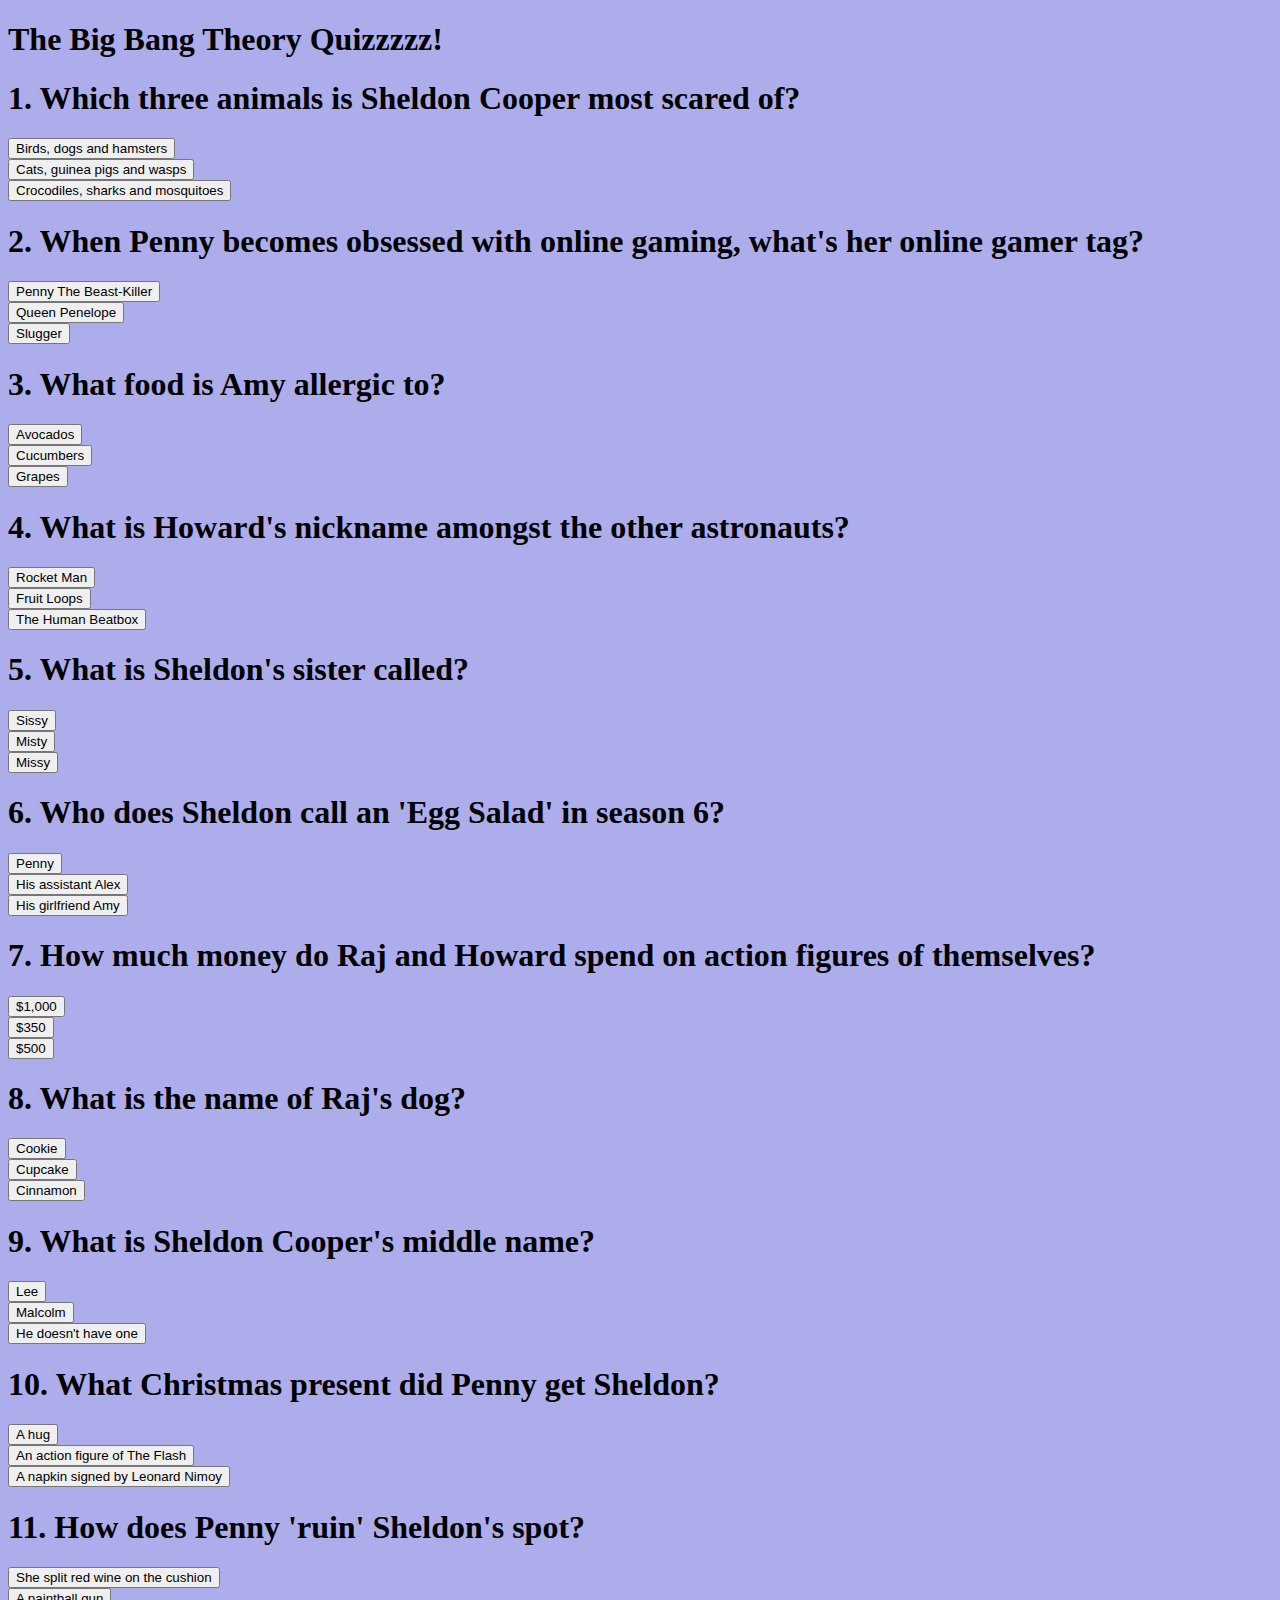
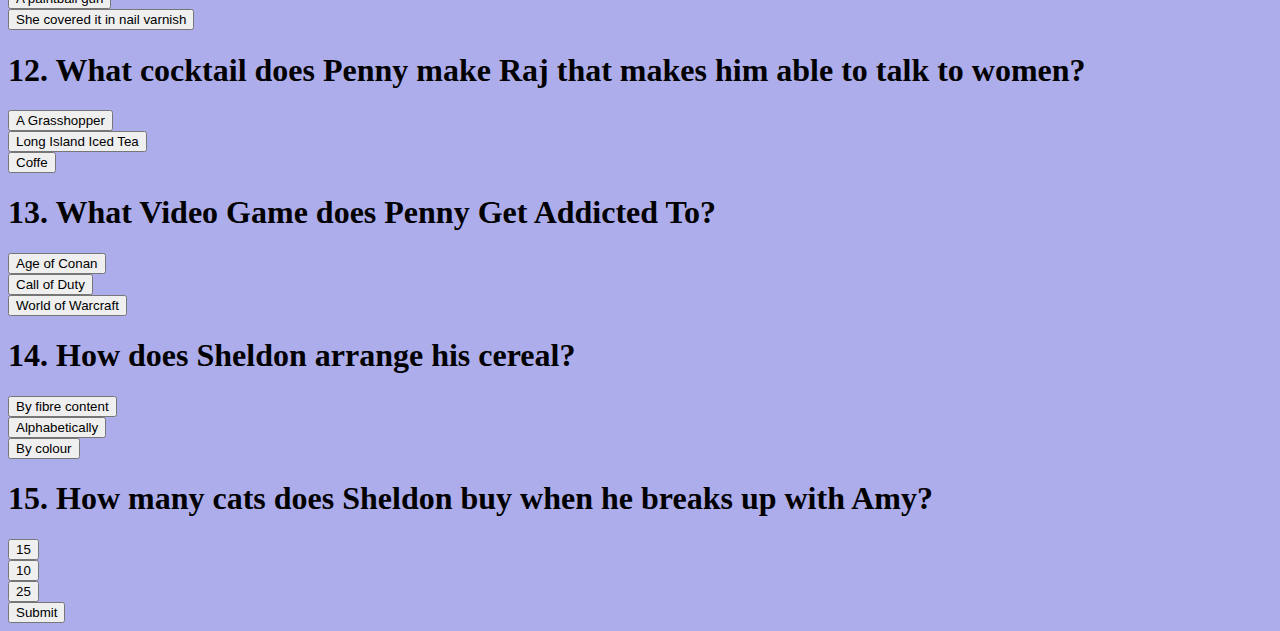
==== bigbang.html @ 1e543fb7 "quiz for the bing bang theory" ====
<!DOCTYPE html>
<html>

<head>
    <title>The Big Bang Theory Quizzzzz!</title>
    <link rel="stylesheet" type="text/css" href="Quiz.css">
</head>

<body>
    <style>
        body {
            background: #adadeb;
        }
    </style>
    <div class=title>
        <h1> The Big Bang Theory Quizzzzz!</h1>
    </div>
    <div class=questionBox>
        <h1>1. Which three animals is Sheldon Cooper most scared of? </h1>
    </div>
    <div class="choice">
        <div row>
            <button class=button id=1B onclick="QuestOneOne();QuestOneColor()">Birds, dogs and hamsters</button>
        </div>
        <div row>
            <button class=button id=1A onclick="QuestOneZero();QuestOneColor()">Cats, guinea pigs and wasps</button>
        </div>
        <div row>
            <button class=button id=1C onclick="QuestOneZero();QuestOneColor()">Crocodiles, sharks and mosquitoes
            </button>
        </div>
    </div>
    <div class=questionBox>
        <h1>2. When Penny becomes obsessed with online gaming, what's her online gamer
            tag? </h1>
    </div>
    <div class="choice">
        <div row>
            <button class=button id=2A onclick="QuestTwoZero();QuestTwoColor()">Penny The Beast-Killer</button>
        </div>
        <div row>
            <button class=button id=2B onclick="QuestTwoOne();QuestTwoColor()">Queen Penelope</button>
        </div>
        <div row>
            <button class=button id=2C onclick="QuestTwoZero();QuestTwoColor()">Slugger</button>
        </div>
    </div>
    <div class=questionBox>
        <h1>3. What food is Amy allergic to? </h1>
    </div>
    <div class="choice">
        <div row>
            <button class=button id=3B onclick="QuestThreeOne();QuestThreeColor()">Avocados
            </button>
        </div>
        <div row>
            <button class=button id=3A onclick="QuestThreeZero();QuestThreeColor()">Cucumbers</button>
        </div>
        <div row>
            <button class=button id=3C onclick="QuestThreeOne();QuestThreeColor()">Grapes</button>
        </div>
    </div>
    <div class=questionBox>
        <h1>4. What is Howard's nickname amongst the other astronauts? </h1>
    </div>
    <div class="choice">
        <div row>
            <button class=button id=4A onclick="QuestFourZero();QuestFourColor()">Rocket Man</button>
        </div>
        <div row>
            <button class=button id=4B onclick="QuestFourOne();QuestFourColor()">Fruit Loops</button>
        </div>
        <div row>
            <button class=button id=4C onclick="QuestFourZero();QuestFourColor()">The Human Beatbox</button>
        </div>
    </div>
    <div class=questionBox>
        <h1>5. What is Sheldon's sister called? </h1>
    </div>
    <div class="choice">
        <div row>
            <button class=button id=5A onclick="QuestFiveZero();QuestFiveColor()">Sissy</button>
        </div>
        <div row>
            <button class=button id=5C onclick="QuestFiveZero();QuestFiveColor()">Misty</button>
        </div>
        <div row>
            <button class=button id=5B onclick="QuestFiveOne();QuestFiveColor()">Missy
            </button>
        </div>
    </div>
    <div class=questionBox>
        <h1>6. Who does Sheldon call an 'Egg Salad' in season 6? </h1>
    </div>
    <div class="choice">
        <div row>
            <button class=button id=6A onclick="QuestSixZero();QuestSixColor()">Penny</button>
        </div>
        <div row>
            <button class=button id=6B onclick="QuestSixOne();QuestSixColor()">His assistant Alex</button>
        </div>
        <div row>
            <button class=button id=6C onclick="QuestSixZero();QuestSixColor()">His girlfriend Amy</button>
        </div>
    </div>
    <div class=questionBox>
        <h1>7. How much money do Raj and Howard spend on action figures of themselves? </h1>
    </div>
    <div class="choice">
        <div row>
            <button class=button id=7B onclick="QuestSevenOne();QuestSevenColor()">$1,000</button>
        </div>
        <div row>
            <button class=button id=7A onclick="QuestSevenZero();QuestSevenColor()">$350</button>
        </div>
        <div row>
            <button class=button id=7C onclick="QuestSevenOne();QuestSevenColor()">$500</button>
        </div>
    </div>
    <div class=questionBox>
        <h1>8. What is the name of Raj's dog? </h1>
    </div>
    <div class="choice">
        <div row>
            <button class=button id=8A onclick="QuestEightZero();QuestEightColor()">Cookie</button>
        </div>
        <div row>
            <button class=button id=8C onclick="QuestEightZero();QuestEightColor()"> Cupcake</button>
        </div>
        <div row>
            <button class=button id=8B onclick="QuestEightOne();QuestEightColor()"> Cinnamon</button>
        </div>
    </div>
    <div class=questionBox>
        <h1>9. What is Sheldon Cooper's middle name? </h1>
    </div>
    <div class="choice">
        <div row>
            <button class=button id=9B onclick="QuestNineOne();QuestNineColor()">Lee</button>
        </div>
        <div row>
            <button class=button id=9A onclick="QuestNineZero();QuestNineColor()">Malcolm</button>
        </div>
        <div row>
            <button class=button id=9C onclick="QuestNineZero();QuestNineColor()">He doesn't have one</button>
        </div>
    </div>
    <div class=questionBox>
        <h1>10. What Christmas present did Penny get Sheldon? </h1>
    </div>
    <div class="choice">
        <div row>
            <button class=button id=10A onclick="QuestTenZero();QuestTenColor()">A hug</button>
        </div>
        <div row>
            <button class=button id=10C onclick="QuestTenZero();QuestTenColor()">An action figure of The Flash </button>
        </div>
        <div row>
            <button class=button id=10B onclick="QuestTenOne();QuestTenColor()">A napkin signed by Leonard Nimoy
            </button>
        </div>
    </div>
    <div class=questionBox>
        <h1>11. How does Penny 'ruin' Sheldon's spot? </h1>
    </div>
    <div class="choice">
        <div row>
            <button class=button id=11A onclick="QuestElevenZero();QuestElevenColor()">She split red wine on the
                cushion</button>
        </div>
        <div row>
            <button class=button id=11B onclick="QuestElevenOne();QuestElevenColor()">A paintball gun</button>
        </div>
        <div row>
            <button class=button id=11C onclick="QuestElevenZero();QuestElevenColor()">She covered it in nail
                varnish</button>
        </div>
    </div>
    <div class=questionBox>
        <h1>12. What cocktail does Penny make Raj that makes him able to talk to women? </h1>
    </div>
    <div class="choice">
        <div row>
            <button class=button id=12B onclick="QuestTwelveOne();QuestTwelveColor()">A Grasshopper</button>
        </div>
        <div row>
            <button class=button id=12A onclick="QuestTwelveZero();QuestTwelveColor()">Long Island Iced Tea</button>
        </div>
        <div row>
            <button class=button id=12C onclick="QuestTwelveZero();QuestTwelveColor()">Coffe</button>
        </div>
    </div>
    <div class=questionBox>
        <h1>13. What Video Game does Penny Get Addicted To? </h1>
    </div>
    <div class="choice">
        <div row>
            <button class=button id=13B onclick="QuestThirteenOne();QuestThirteenColor()">Age of Conan</button>
        </div>
        <div row>
            <button class=button id=13C onclick="QuestThirteenZero();QuestThirteenColor()">Call of Duty</button>
        </div>
        <div row>
            <button class=button id=13A onclick="QuestThirteenOne();QuestThirteenColor()">World of Warcraft</button>
        </div>
    </div>
    <div class=questionBox>
        <h1>14. How does Sheldon arrange his cereal? </h1>
    </div>
    <div class="choice">
        <div row>
            <button class=button id=14B onclick="QuestFourteenOne();QuestFourteenColor()">By fibre content </button>
        </div>
        <div row>
            <button class=button id=14A onclick="QuestFourteenZero();QuestFourteenColor()">Alphabetically</button>
        </div>
        <div row>
            <button class=button id=14C onclick="QuestFourteenZero();QuestFourteenColor()">By colour</button>
        </div>
    </div>
    <div class=questionBox>
        <h1>15. How many cats does Sheldon buy when he breaks up with Amy? </h1>
    </div>
    <div class="choice">
        <div row>
            <button class=button id=15A onclick="QuestFifteenZero();QuestFifteenColor()">15</button>
        </div>
        <div row>
            <button class=button id=15C onclick="QuestFifteenZero();QuestFifteenColor()">10</button>
        </div>
        <div row>
            <button class=button id=15B onclick="QuestFifteenOne();QuestFifteenColor()">25</button>
        </div>
    </div>
    <div class=final>
        <button id=Submit onclick="result();SubmitColor()">Submit</button>
    </div>
    <script src="Quiz.js"></script>
</body>

</html>
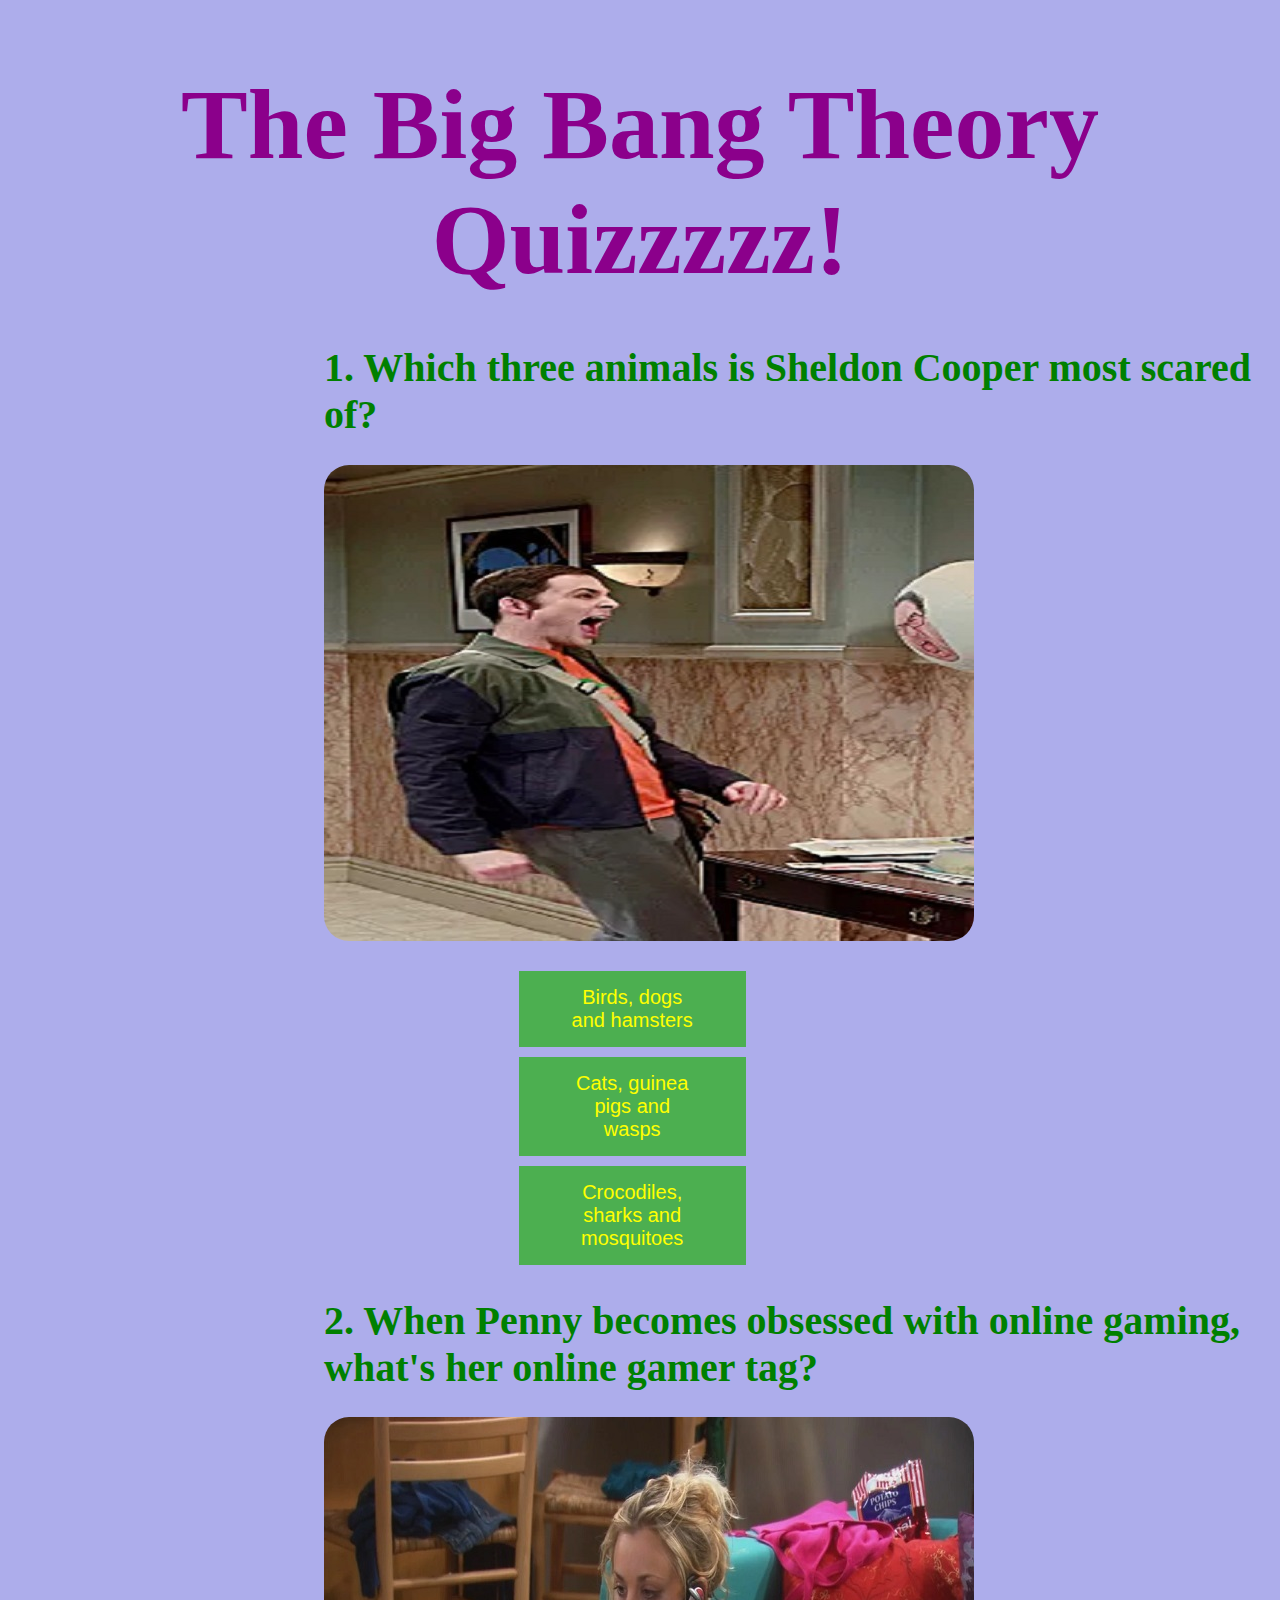
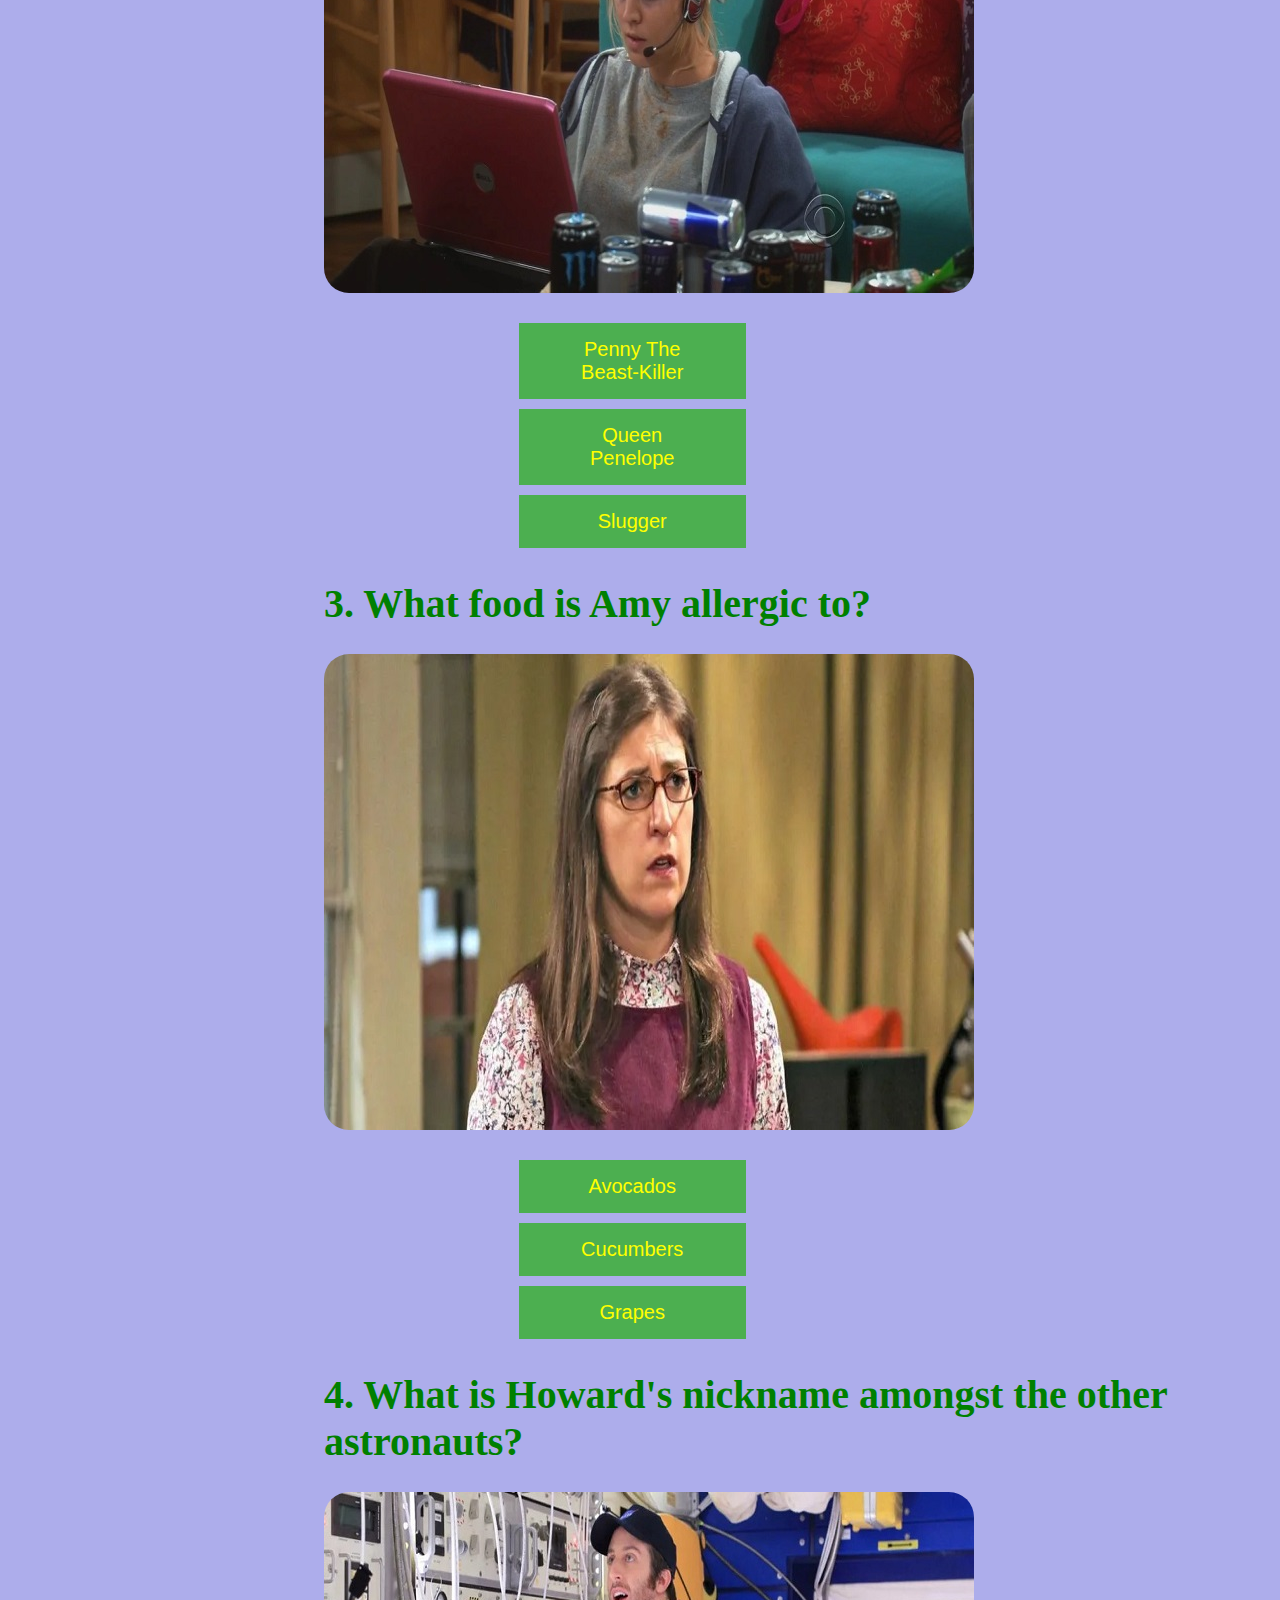
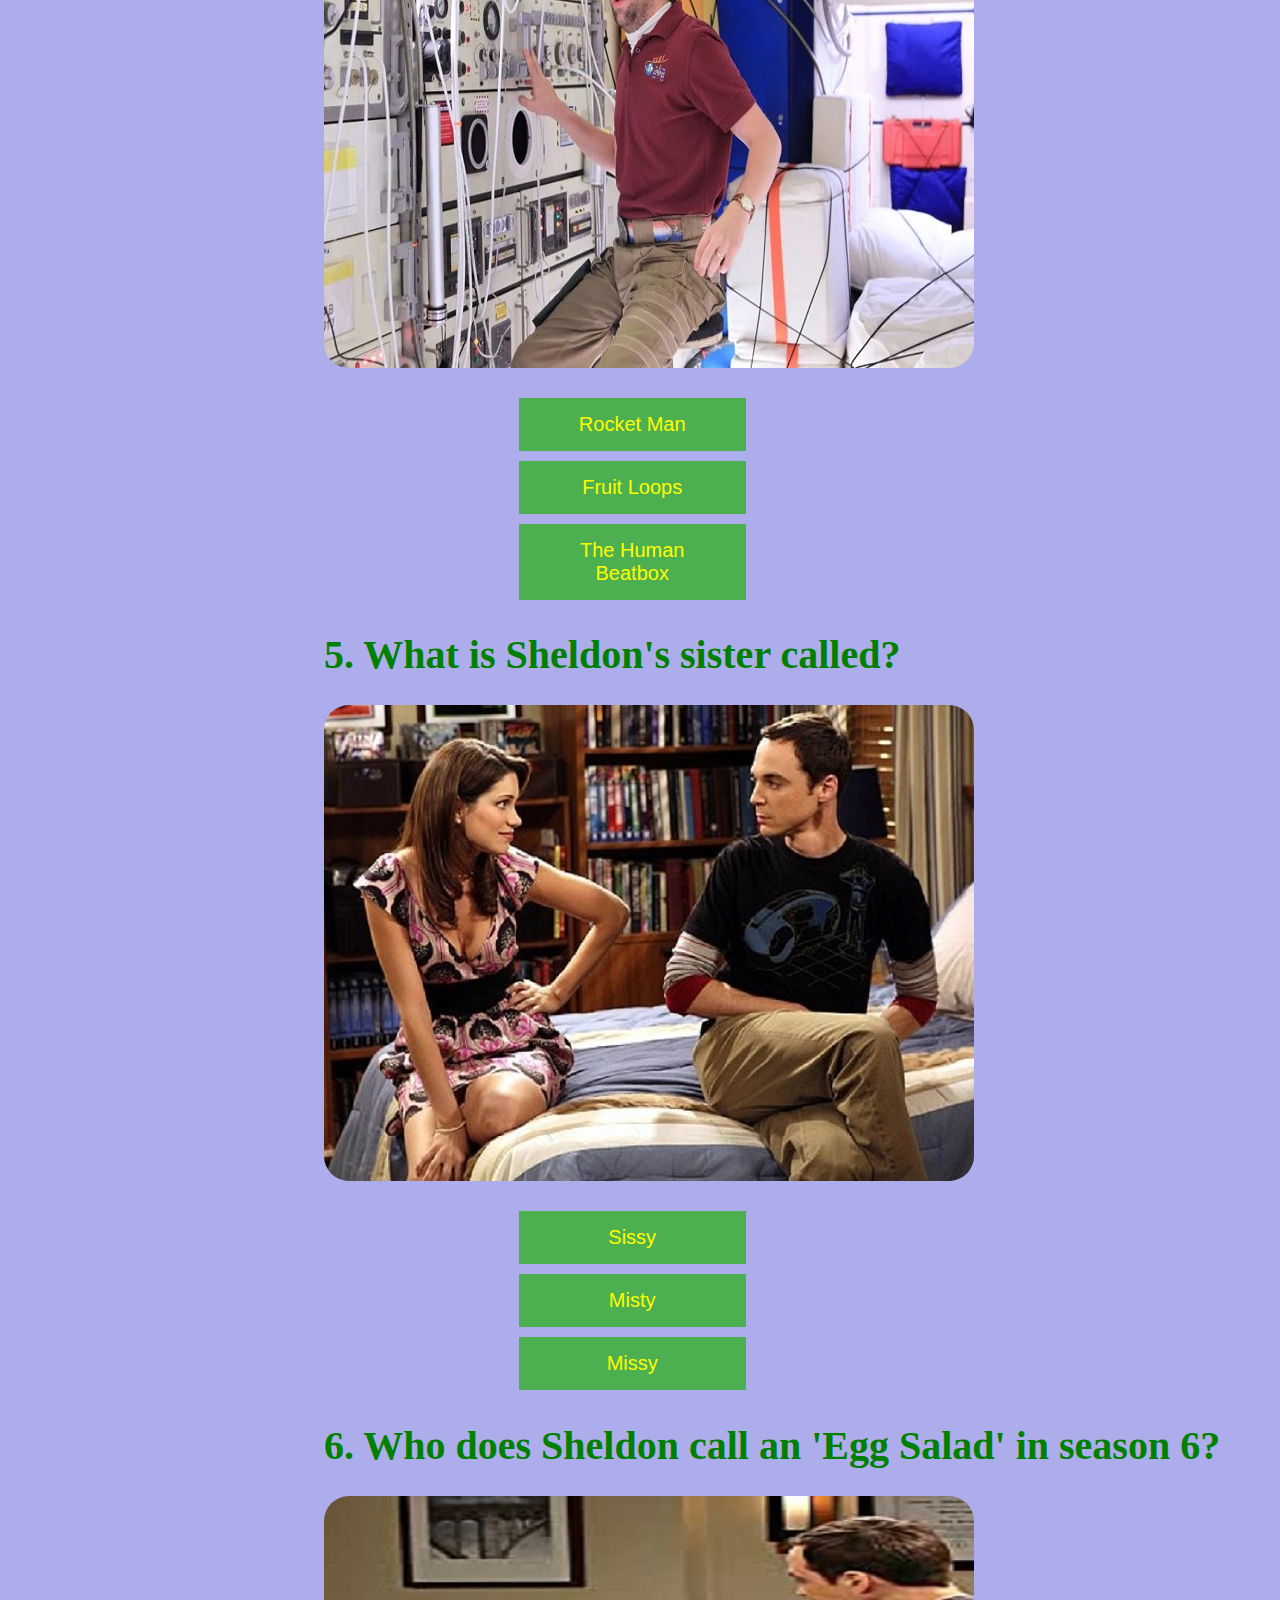
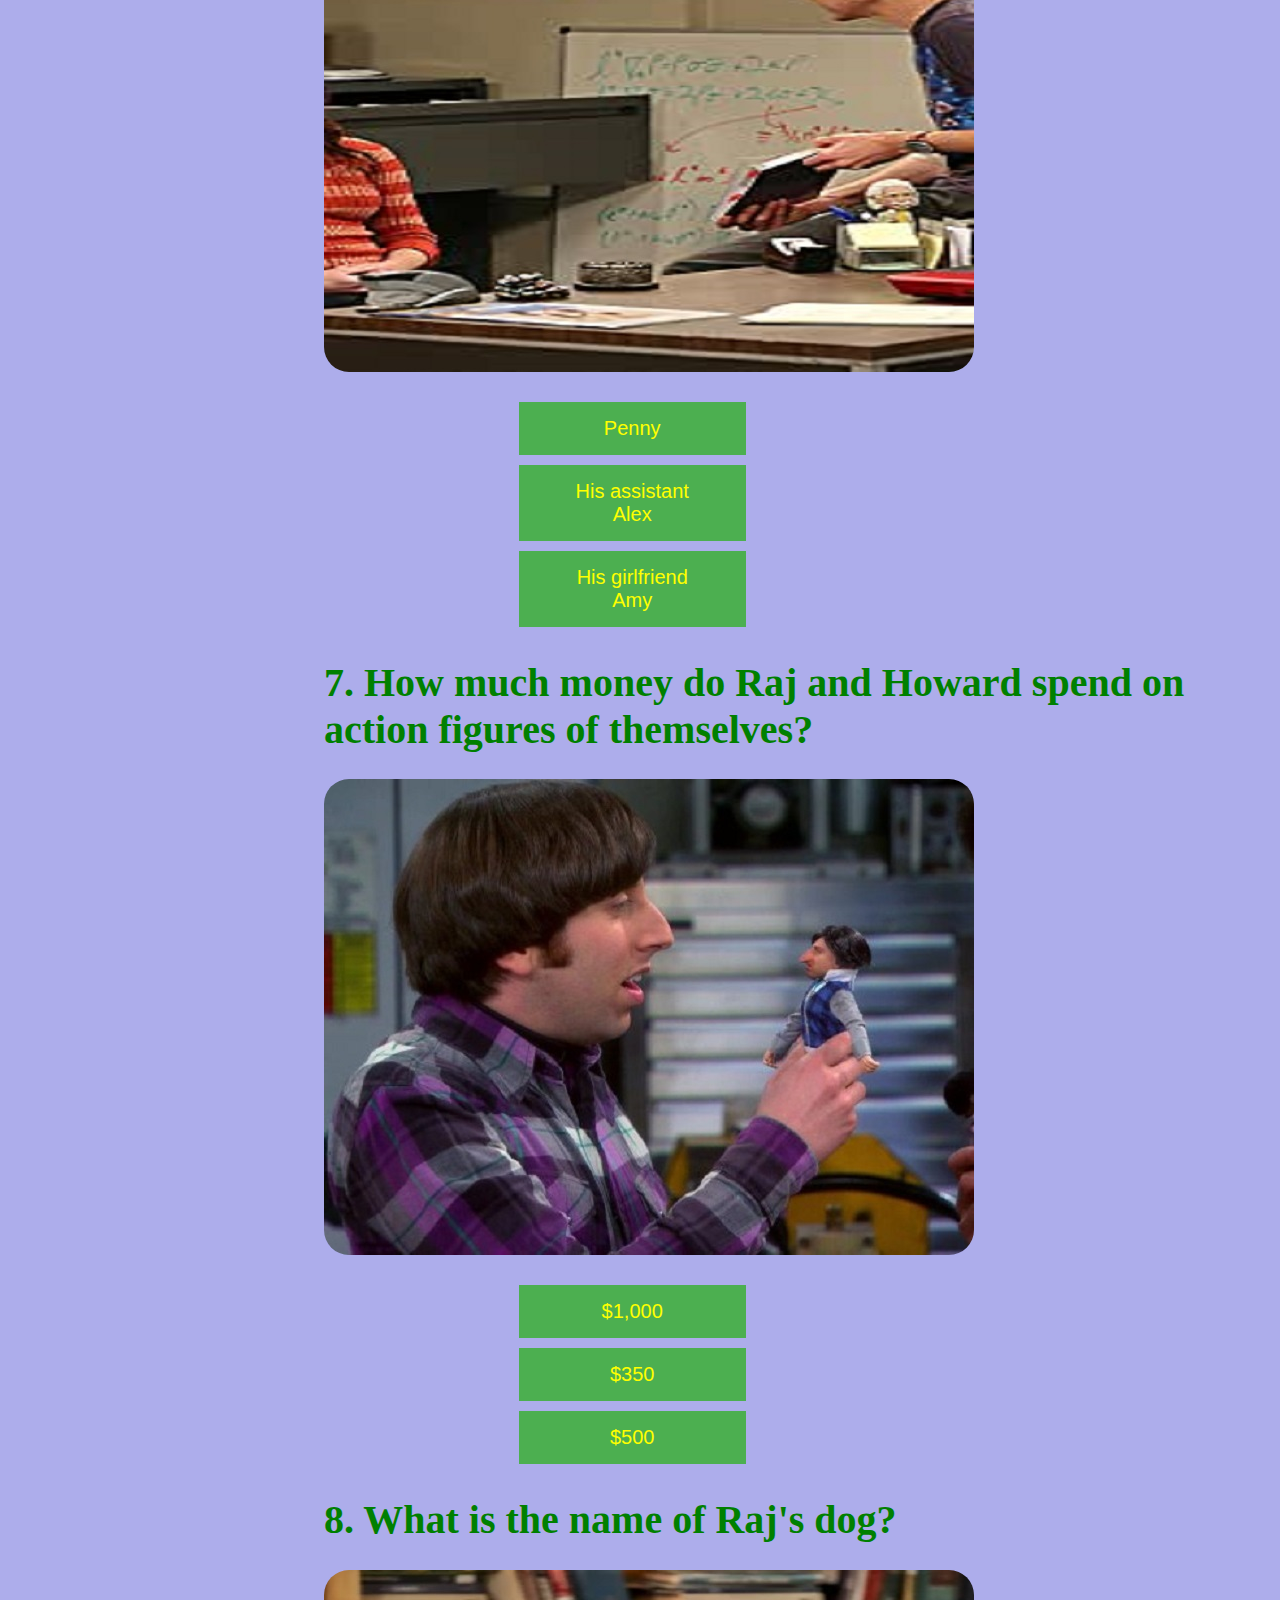
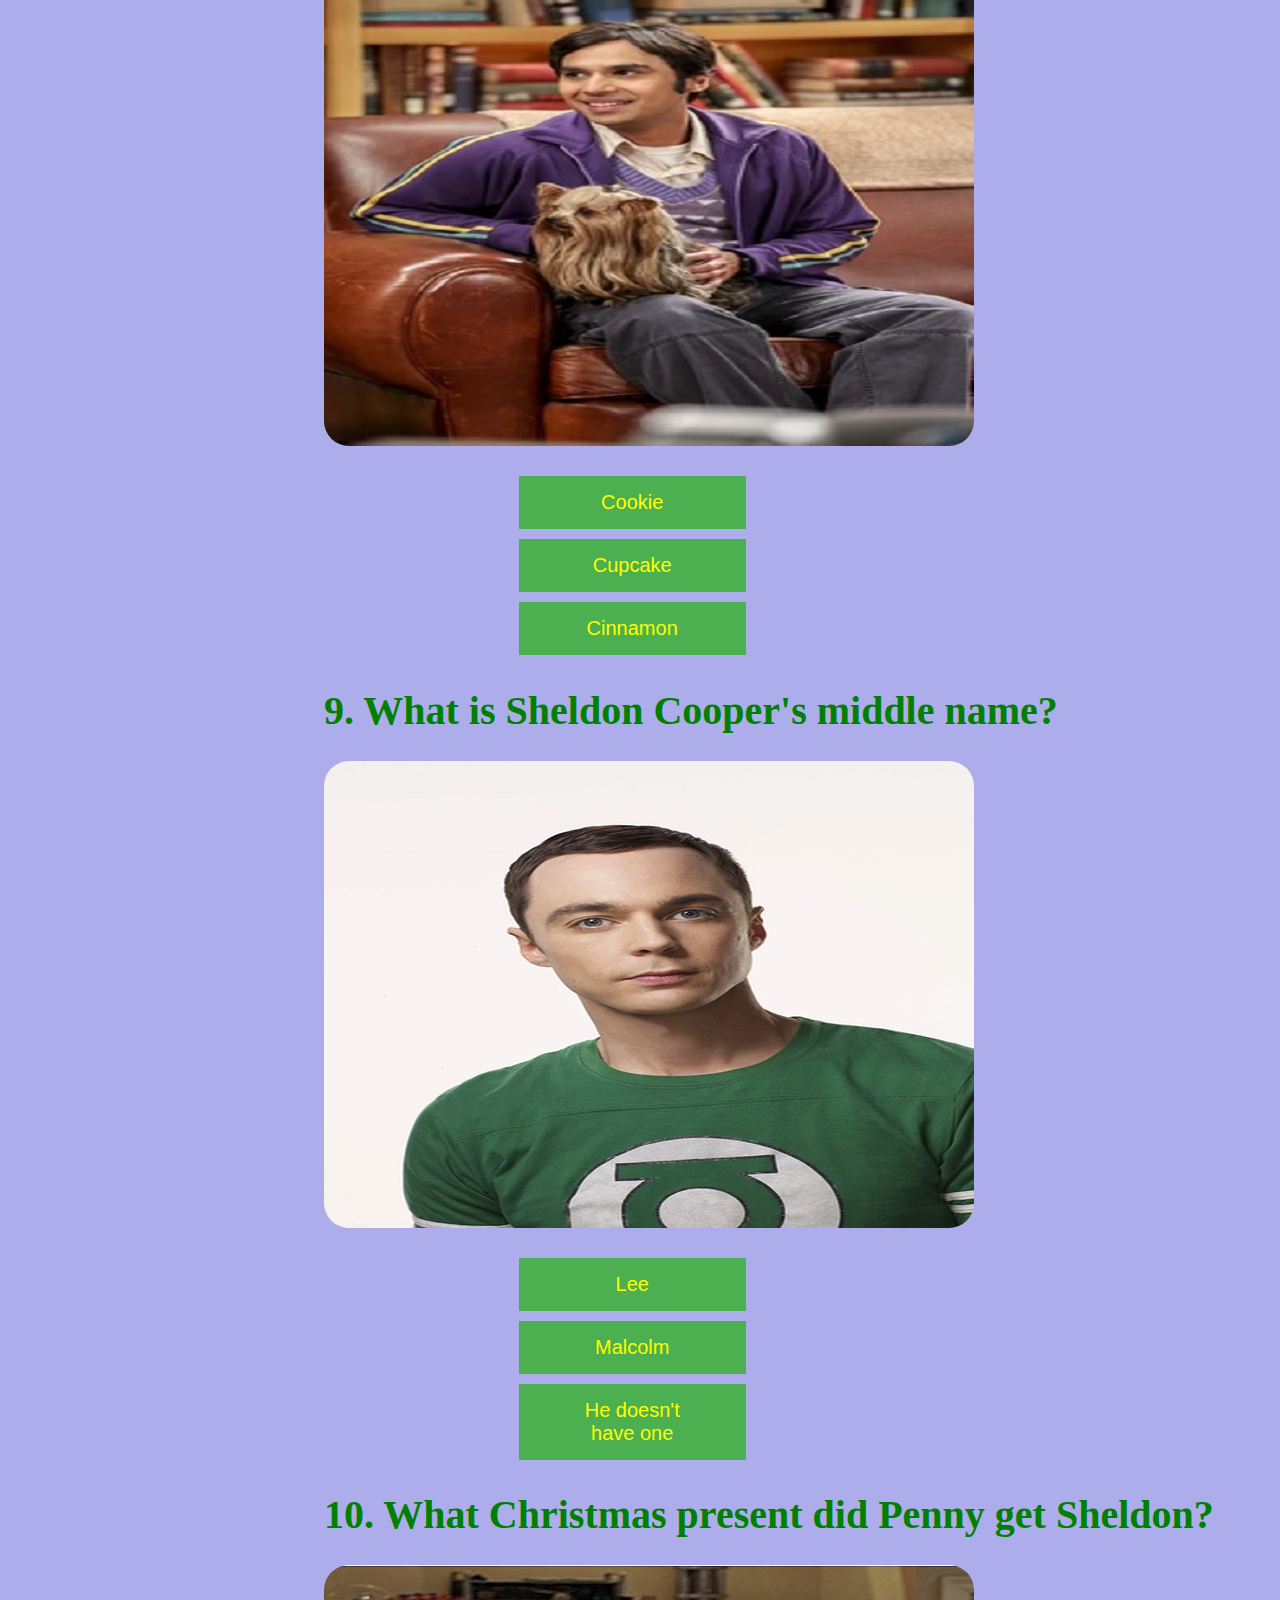
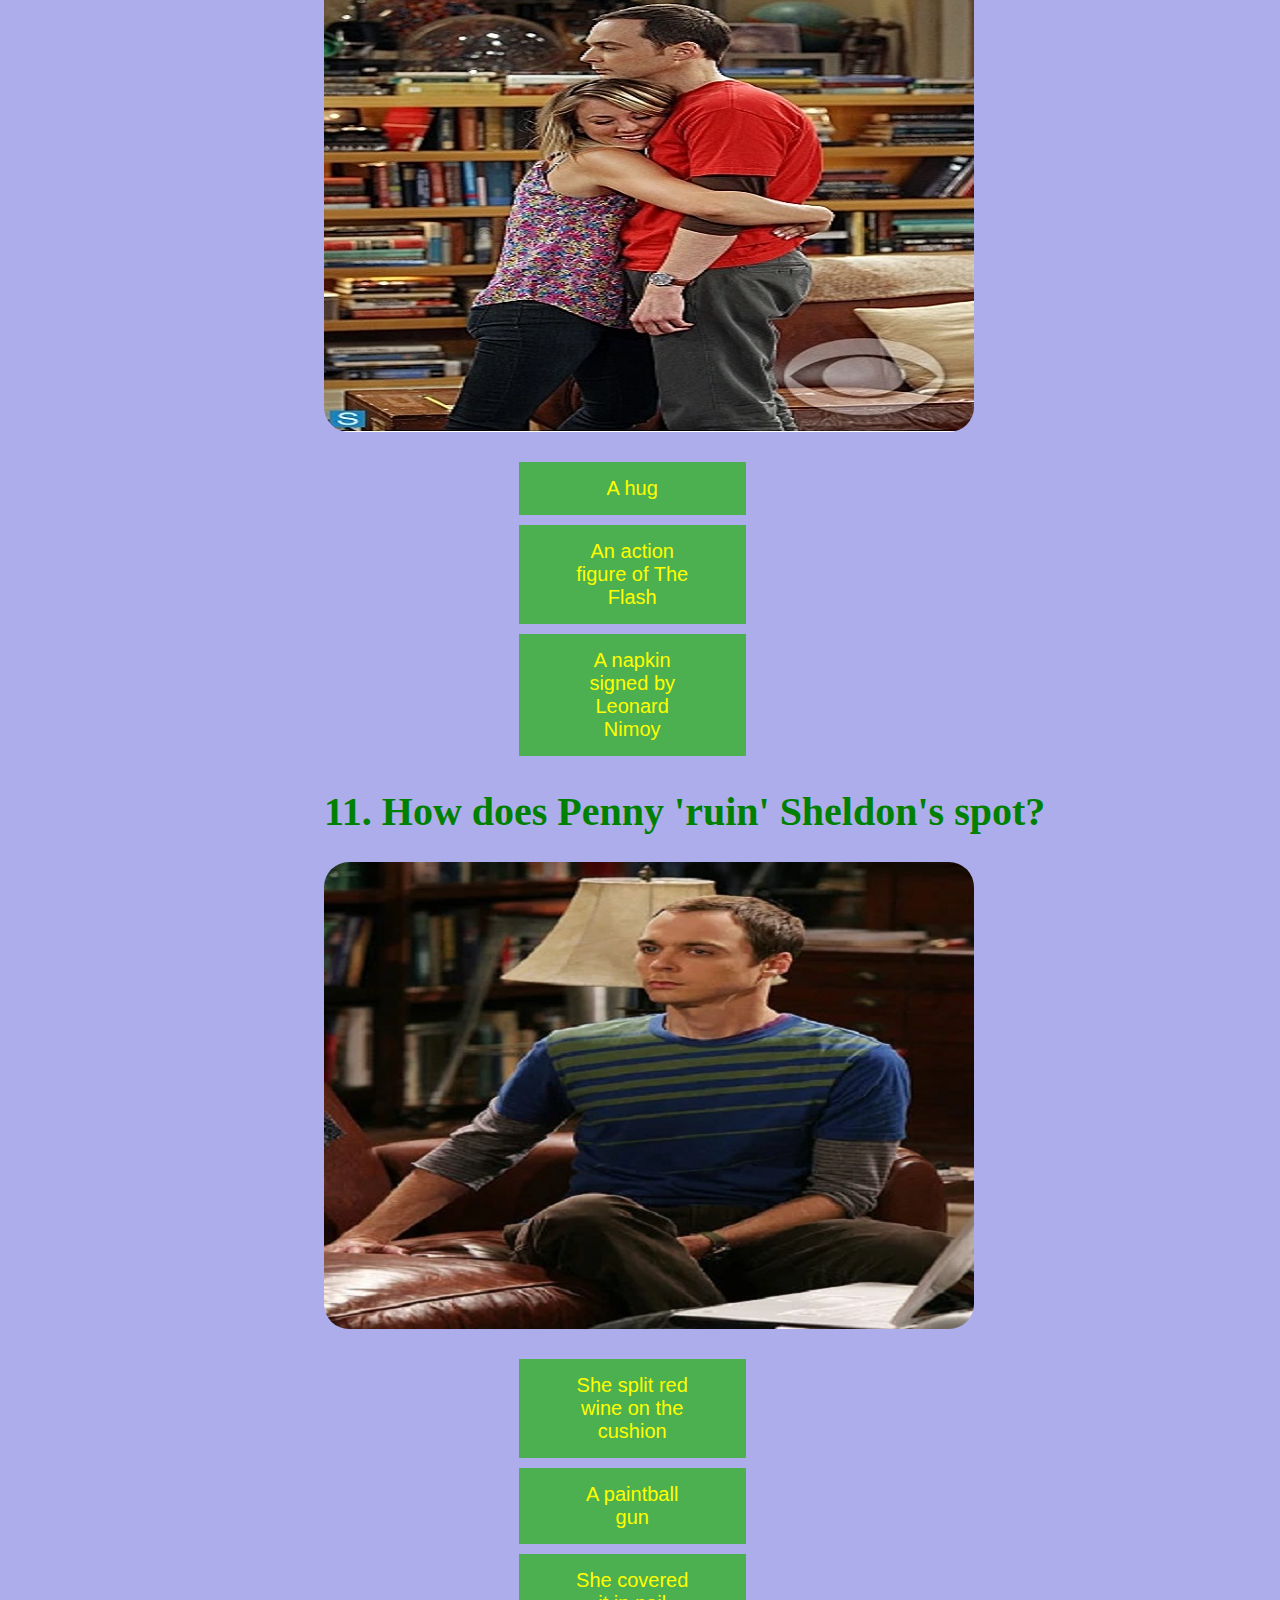
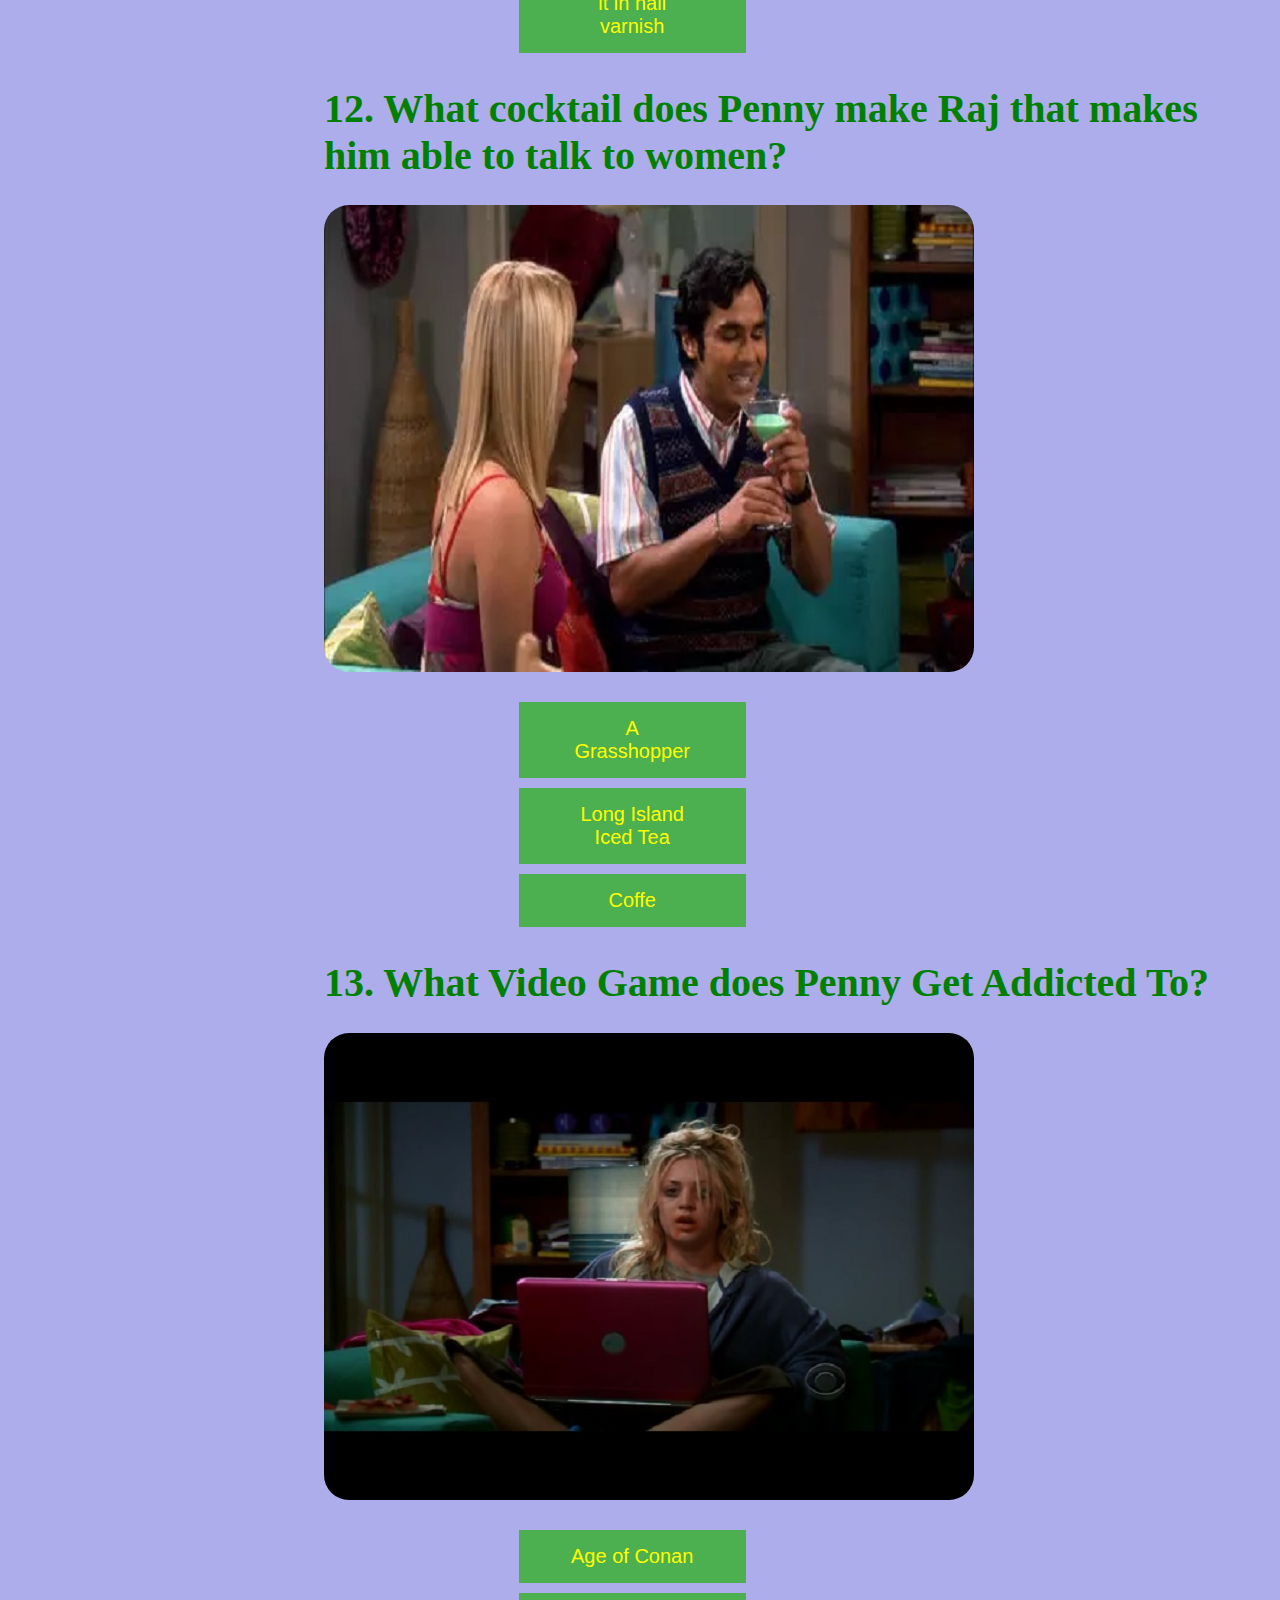
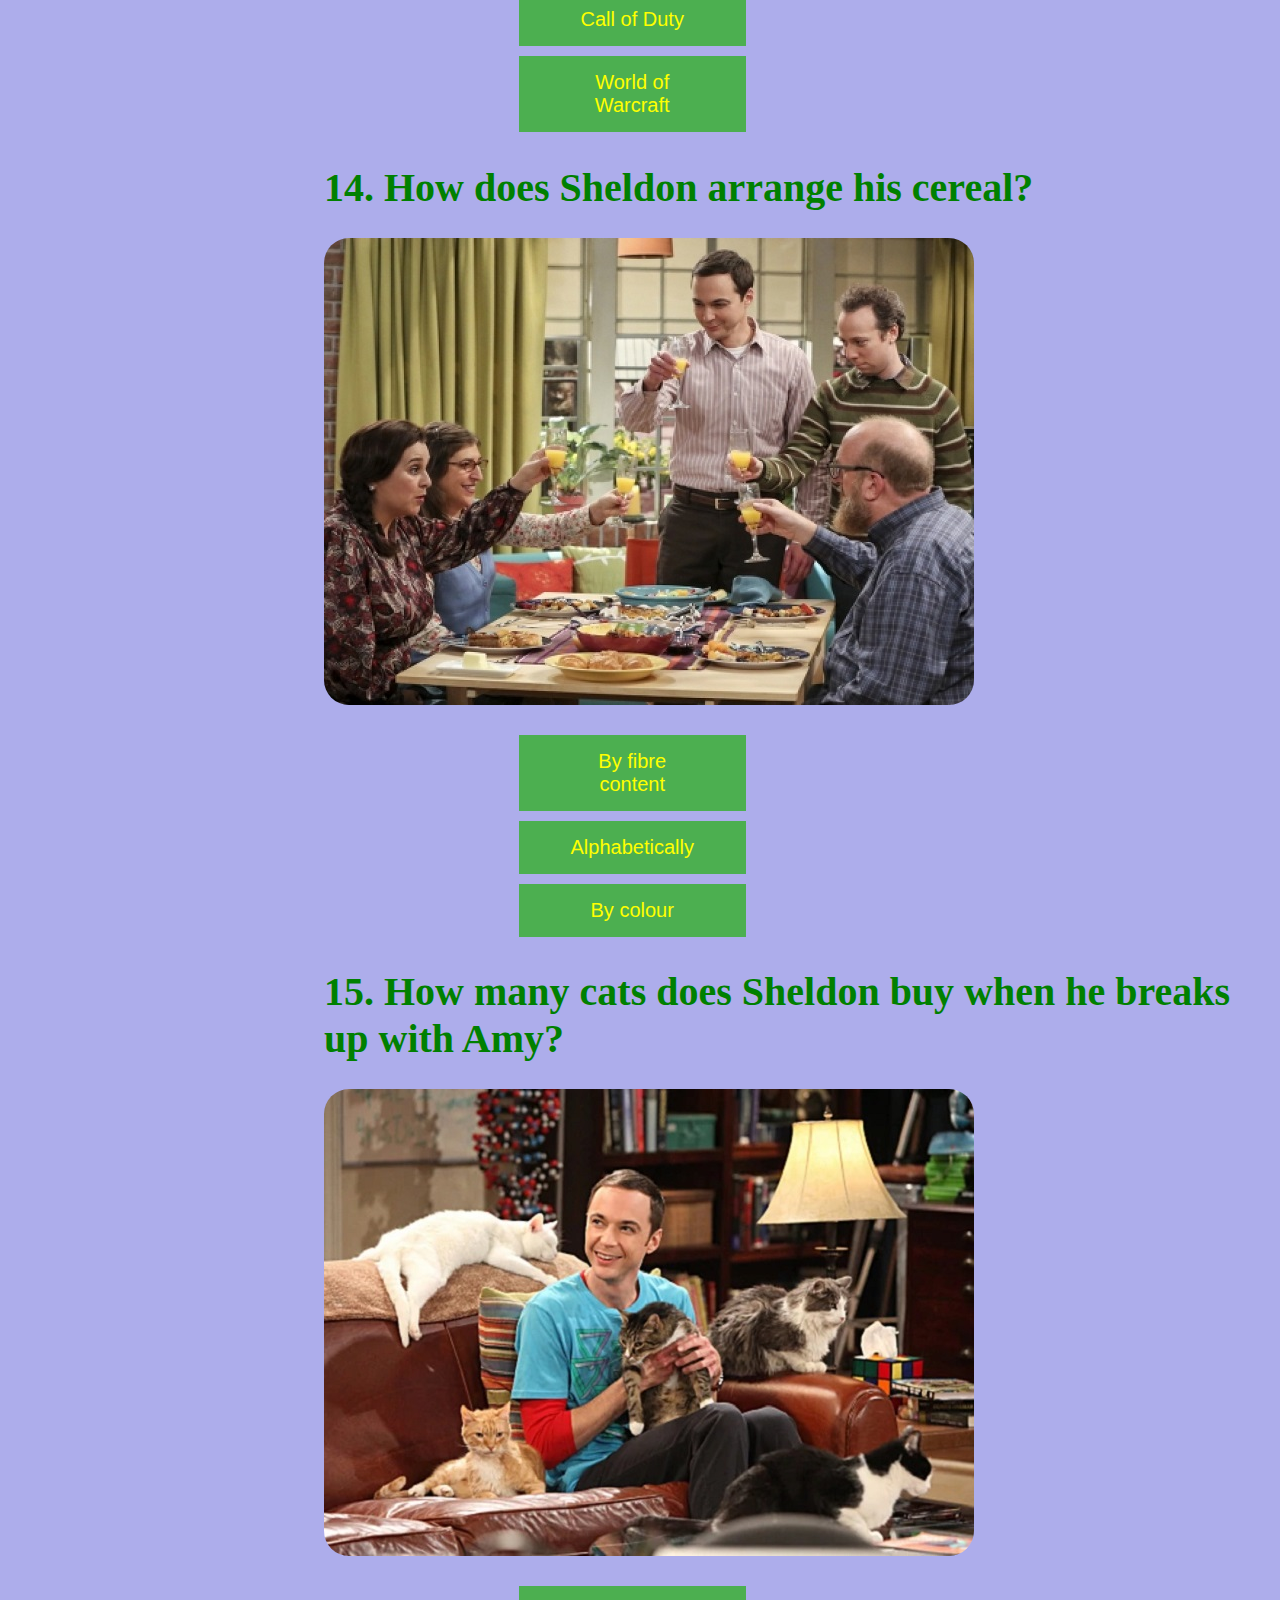
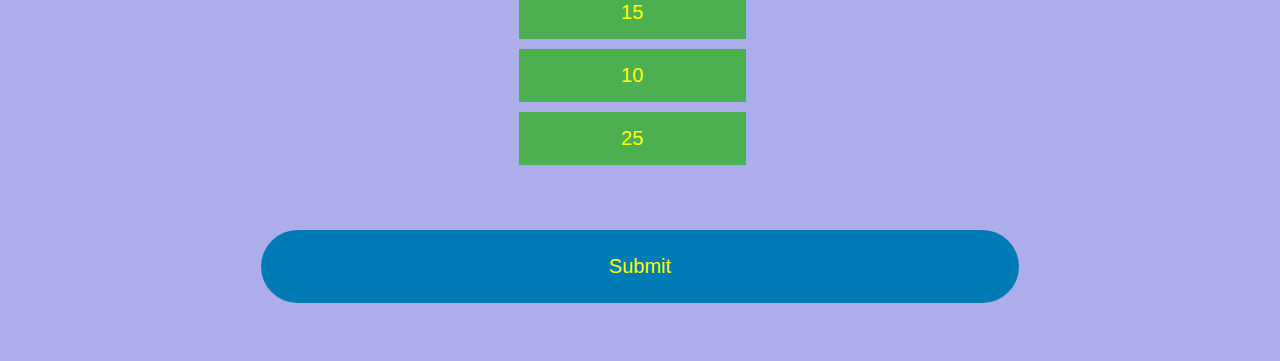
==== commit 69f960da: "big bang images" ====
--- a/bigbang.html
+++ b/bigbang.html
@@ -11,12 +11,17 @@
         body {
             background: #adadeb;
         }
+
+        img {
+            border-radius: 25px;
+        }
     </style>
     <div class=title>
         <h1> The Big Bang Theory Quizzzzz!</h1>
     </div>
     <div class=questionBox>
         <h1>1. Which three animals is Sheldon Cooper most scared of? </h1>
+        <img src="big bang theory images/sheldon.jpg" alt="sheldon">
     </div>
     <div class="choice">
         <div row>
@@ -33,6 +38,7 @@
     <div class=questionBox>
         <h1>2. When Penny becomes obsessed with online gaming, what's her online gamer
             tag? </h1>
+        <img src="big bang theory images/penny.jpg" alt="penny">
     </div>
     <div class="choice">
         <div row>
@@ -47,6 +53,7 @@
     </div>
     <div class=questionBox>
         <h1>3. What food is Amy allergic to? </h1>
+        <img src="big bang theory images/amy.jpg" alt="amy">
     </div>
     <div class="choice">
         <div row>
@@ -62,6 +69,7 @@
     </div>
     <div class=questionBox>
         <h1>4. What is Howard's nickname amongst the other astronauts? </h1>
+        <img src="big bang theory images/howard.jpg" alt="howard">
     </div>
     <div class="choice">
         <div row>
@@ -76,6 +84,7 @@
     </div>
     <div class=questionBox>
         <h1>5. What is Sheldon's sister called? </h1>
+        <img src="big bang theory images/sheldons sis.jpg" alt="sheldos sister">
     </div>
     <div class="choice">
         <div row>
@@ -91,6 +100,7 @@
     </div>
     <div class=questionBox>
         <h1>6. Who does Sheldon call an 'Egg Salad' in season 6? </h1>
+        <img src="big bang theory images/egg salad.jpg" alt="egg salad">
     </div>
     <div class="choice">
         <div row>
@@ -105,6 +115,7 @@
     </div>
     <div class=questionBox>
         <h1>7. How much money do Raj and Howard spend on action figures of themselves? </h1>
+        <img src="big bang theory images/action.jpg" alt="action figures">
     </div>
     <div class="choice">
         <div row>
@@ -119,6 +130,7 @@
     </div>
     <div class=questionBox>
         <h1>8. What is the name of Raj's dog? </h1>
+        <img src="big bang theory images/raj dog.jpg" alt="rajs dog">
     </div>
     <div class="choice">
         <div row>
@@ -133,6 +145,7 @@
     </div>
     <div class=questionBox>
         <h1>9. What is Sheldon Cooper's middle name? </h1>
+        <img src="big bang theory images/sheldon_pic.jpg" alt="sheldon">
     </div>
     <div class="choice">
         <div row>
@@ -147,6 +160,7 @@
     </div>
     <div class=questionBox>
         <h1>10. What Christmas present did Penny get Sheldon? </h1>
+        <img src="big bang theory images/sheldon and penny.jpg" alt="sheldon and penny">
     </div>
     <div class="choice">
         <div row>
@@ -162,6 +176,8 @@
     </div>
     <div class=questionBox>
         <h1>11. How does Penny 'ruin' Sheldon's spot? </h1>
+
+        <img src="big bang theory images/spot.jpg" alt="sheldons spot">
     </div>
     <div class="choice">
         <div row>
@@ -178,6 +194,7 @@
     </div>
     <div class=questionBox>
         <h1>12. What cocktail does Penny make Raj that makes him able to talk to women? </h1>
+        <img src="big bang theory images/penny raj.jpg" alt="penny and raj">
     </div>
     <div class="choice">
         <div row>
@@ -192,6 +209,7 @@
     </div>
     <div class=questionBox>
         <h1>13. What Video Game does Penny Get Addicted To? </h1>
+        <img src="big bang theory images/penny_playing.jpg" alt="penny palying Video game">
     </div>
     <div class="choice">
         <div row>
@@ -206,6 +224,7 @@
     </div>
     <div class=questionBox>
         <h1>14. How does Sheldon arrange his cereal? </h1>
+        <img src="big bang theory images/sheldon_arrange.jpg" alt="">
     </div>
     <div class="choice">
         <div row>
@@ -220,6 +239,7 @@
     </div>
     <div class=questionBox>
         <h1>15. How many cats does Sheldon buy when he breaks up with Amy? </h1>
+        <img src="big bang theory images/cats.jpg" alt="">
     </div>
     <div class="choice">
         <div row>
--- a/Quiz.css
+++ b/Quiz.css
@@ -0,0 +1,99 @@
+#subject {
+    background-color: #aa80ff;
+    border: none;
+    color: black;
+    padding: 15px 50px;
+    text-align: center;
+    text-decoration: none;
+    font-size: 30px;
+    margin: 5px 5px;
+    cursor: pointer;
+    width: 80%;
+}
+
+.button {
+    background-color: #4CAF50;
+    border: none;
+    color: yellow;
+    padding: 15px 50px;
+    text-align: center;
+    text-decoration: none;
+    font-size: 20px;
+    margin: 5px 5px;
+    cursor: pointer;
+    width: 30%;
+}
+
+#Submit {
+    background-color: #007bb5;
+    border: none;
+    color: yellow;
+    padding: 25px 50px;
+    text-align: center;
+    text-decoration: none;
+    font-size: 20px;
+    margin: 5px 5px;
+    cursor: pointer;
+    width: 60%;
+    margin-left: 20%;
+    margin-bottom: 50px;
+    margin-top: 40px;
+    border-radius: 50px;
+}
+
+.button:hover {
+    background-color: #4CAF50;
+    color: white;
+}
+
+#subject:hover {
+    background-color: #4CAF50;
+    color: white;
+}
+
+.title {
+    background-color: none;
+    border: none;
+    color: darkmagenta;
+    text-align: center;
+    text-decoration: none;
+    font-size: 50px;
+    margin: 1px 1px;
+    margin-bottom: -20px;
+}
+
+.questionBox {
+    background-color: none;
+    border: none;
+    color: green;
+    text-decoration: none;
+    font-size: 20px;
+    margin: 1px 1px;
+    margin-bottom: -20px;
+    margin-left: 25%;
+    text-align: left;
+    margin-top: 20px;
+    margin-bottom: 20px;
+}
+
+.choice {
+    background-color: none;
+    border: none;
+    color: green;
+    text-decoration: none;
+    font-size: 20px;
+    margin: 1px 1px;
+    margin-bottom: -20px;
+    margin-left: 40%;
+    text-align: left;
+    margin-top: 20px;
+    margin-bottom: 20px;
+}
+
+.topics {
+    position: fixed;
+    margin-left: 33%;
+    margin-top: 5px;
+    margin-right: 500px;
+    width: 40%;
+}